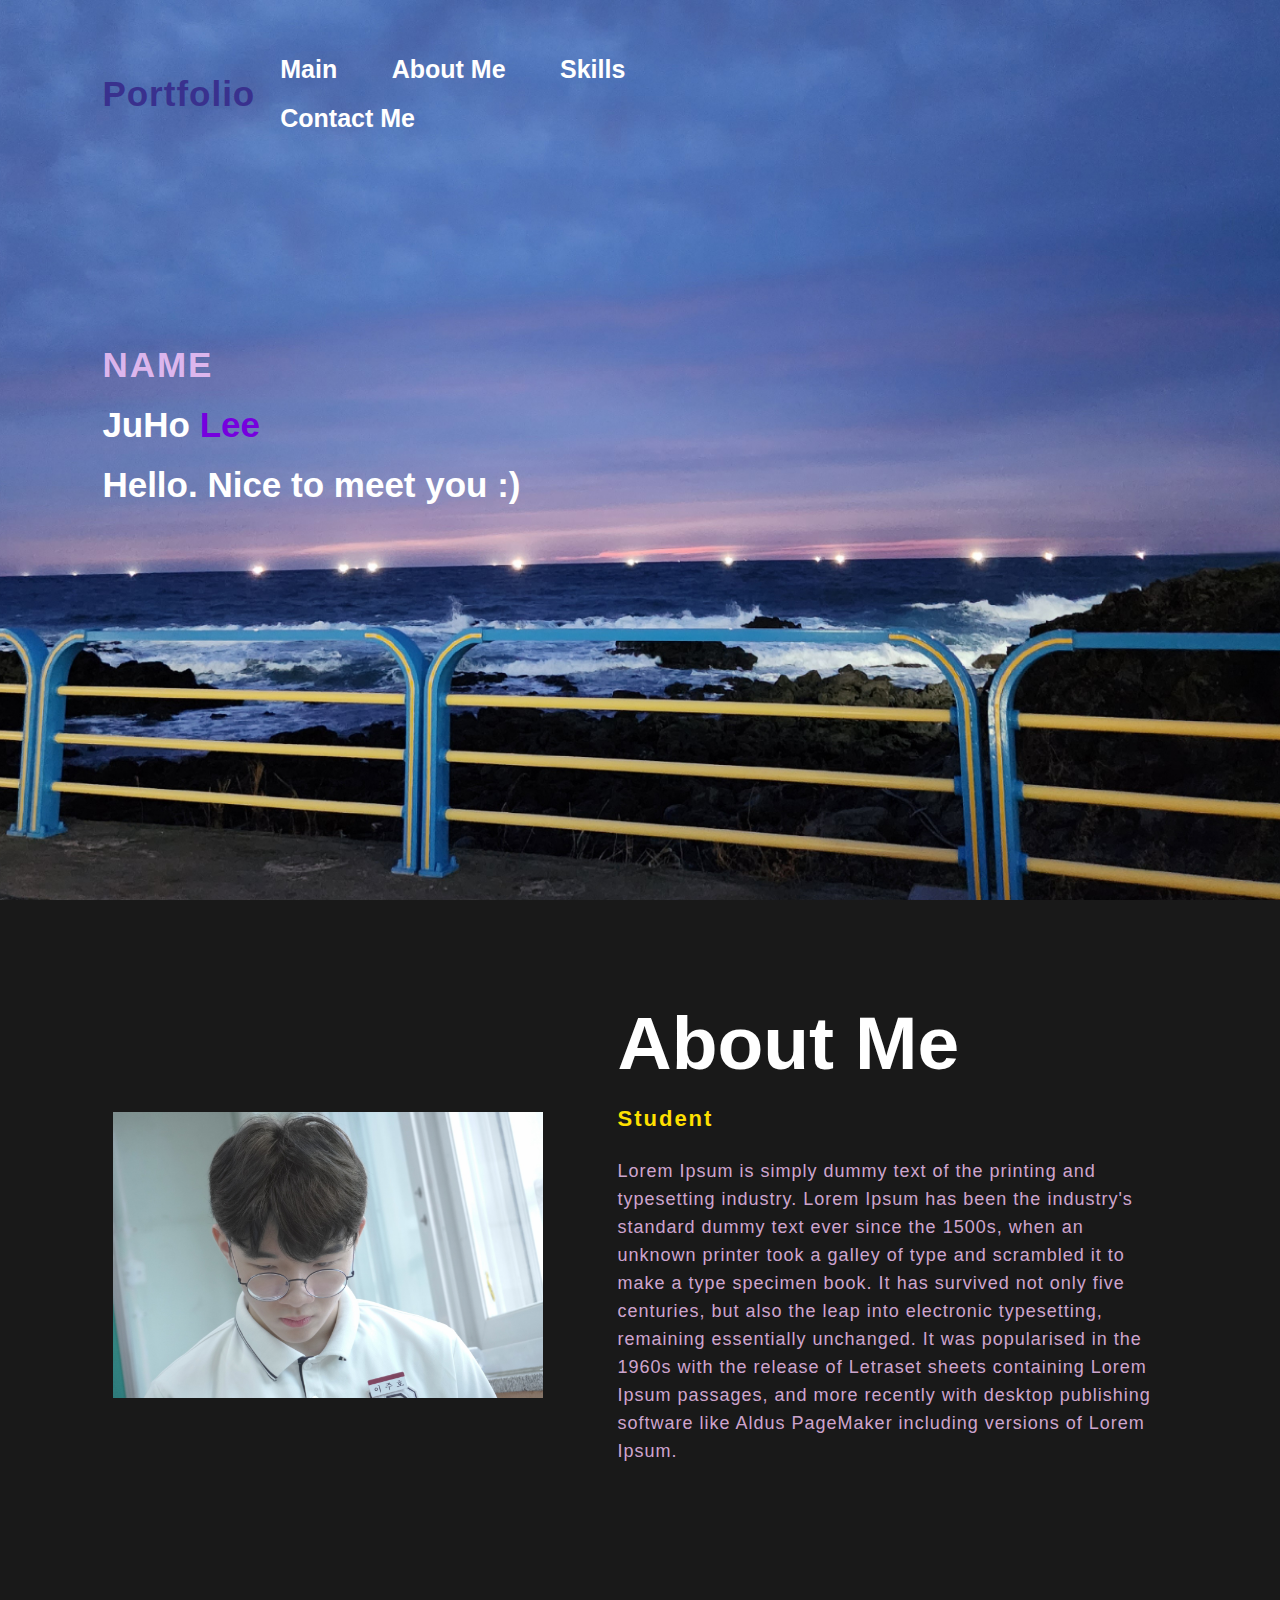
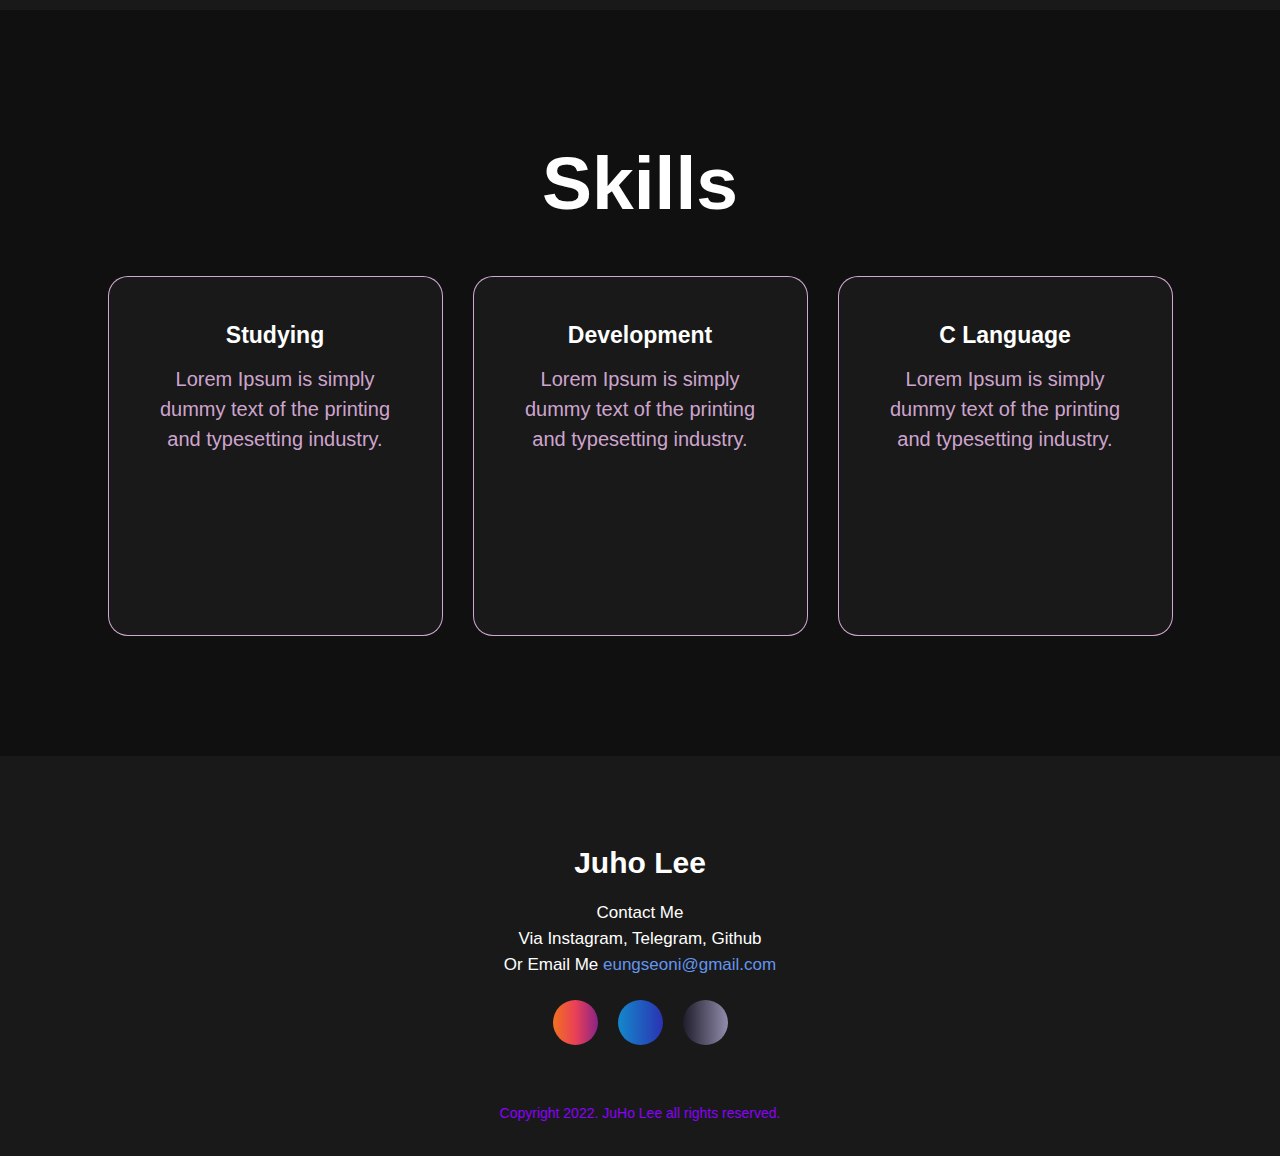
==== portfolio.html @ 83dc179b "first commit" ====
<!DOCTYPE html>
<html lang="en">
  <head>
    <meta charset="UTF-8" />
    <meta http-equiv="X-UA-Compatible" content="IE=edge" />
    <meta name="viewport" content="width=device-width, initial-scale=1.0" />
    <title>Document</title>

    <link rel="stylesheet" type="text/css" href="css/style.css" />
    <link rel="preconnect" href="https://fonts.gstatic.com" />

    <link
      rel="stylesheet"
      href="https://cdnjs.cloudflare.com/ajax/libs/font-awesome/6.2.1/css/all.min.css"
      integrity="sha512-MV7K8+y+gLIBoVD59lQIYicR65iaqukzvf/nwasF0nqhPay5w/9lJmVM2hMDcnK1OnMGCdVK+iQrJ7lzPJQd1w=="
      crossorigin="anonymous"
      referrerpolicy="no-referrer"
    />
  </head>
  <body>
    <div id="navbar">
      <nav>
        <h2 class="logo"><span2>Portfolio</span2></h2>
        <ul>
          <li><a href="#navbar">Main</a></li>
          <li><a href="#about">About Me</a></li>
          <li><a href="#skills">Skills</a></li>
          <li><a href="#contact">Contact Me</a></li>
        </ul>
      </nav>

      <div class="content">
        <h4>NAME</h4>
        <h1>JuHo <span3>Lee</span3></h1>
        <h3>Hello. Nice to meet you :)</h3>
      </div>
    </div>

    <section id="about">
      <div class="main">
        <img src="img/me.jpg" />
        <div class="about-text">
          <h2>About Me</h2>
          <h5><span>Student</span></h5>
          <p>
            Lorem Ipsum is simply dummy text of the printing and typesetting
            industry. Lorem Ipsum has been the industry's standard dummy text
            ever since the 1500s, when an unknown printer took a galley of type
            and scrambled it to make a type specimen book. It has survived not
            only five centuries, but also the leap into electronic typesetting,
            remaining essentially unchanged. It was popularised in the 1960s
            with the release of Letraset sheets containing Lorem Ipsum passages,
            and more recently with desktop publishing software like Aldus
            PageMaker including versions of Lorem Ipsum.
          </p>
        </div>
      </div>
    </section>

    <div id="skills">
      <div class="title"><h2>Skills</h2></div>
      <div class="box">
        <div class="card">
          <i class="fa-solid fa-school"></i>
          <h5>Studying</h5>
          <div class="pra">
            <p>
              Lorem Ipsum is simply dummy text of the printing and typesetting
              industry.
            </p>
          </div>
        </div>

        <div class="card">
          <i class="fa-solid fa-code"></i>
          <h5>Development</h5>
          <div class="pra">
            <p>
              Lorem Ipsum is simply dummy text of the printing and typesetting
              industry.
            </p>
          </div>
        </div>

        <div class="card">
          <i class="fa-solid fa-c"></i>
          <h5>C Language</h5>
          <div class="pra">
            <p>
              Lorem Ipsum is simply dummy text of the printing and typesetting
              industry.
            </p>
          </div>
        </div>
      </div>
    </div>

    <footer id="contact">
      <p>Juho Lee</p>
      <p>
        Contact Me<br />Via Instagram, Telegram, Github<br />Or Email Me
        <span4
          ><a href="mailto:" eungsenoi@gmail.com>eungseoni@gmail.com</a></span4
        >
      </p>

      <div class="social">
        <a href="https://www.instagram.com/ju_ho23/"
          ><i class="fa-brands fa-instagram"></i
        ></a>

        <a href="https://t.me/ssunny_lee"
          ><i class="fa-brands fa-telegram"></i
        ></a>

        <a href="https://github.com/2ssunny"
          ><i class="fa-brands fa-github"></i
        ></a>
      </div>
      <p class="end">Copyright 2022. JuHo Lee all rights reserved.</p>
    </footer>
  </body>
</html>
---- css/style.css ----
* {
  padding: 0;
  margin: 0;
  font-family: "Josefin Snas", sans-serif;
  box-sizing: border-box;
}

#navbar {
  height: 100vh;
  width: 100%;
  background-image: url(../img/background.jpg);
  background-size: cover;
  background-position: center;
}

nav {
  display: flex;
  align-items: center;
  justify-content: space-between;
  padding-top: 45px;
  padding-left: 8%;
  padding-right: 35%;
}

.logo {
  color: white;
  font-size: 35px;
  letter-spacing: 1px;
  cursor: pointer;
}

span {
  color: #ffe000;
}

span2 {
  color: #39318e;
}

span3 {
  color: #7600de;
}

span4 {
  color: #6495ed;
}

nav ul li {
  list-style-type: none;
  display: inline-block;
  padding: 10px 25px;
}

nav ul li a {
  color: white;
  text-decoration: none;
  font-weight: bold;
  text-transform: capitalize;
  font-size: 25px;
}

nav ul li a:hover {
  color: #6495ed;
  transition: 0.4s;
}

.content {
  position: absolute;
  top: 50%;
  left: 8%;
  transform: translateY(-50%);
}

h1 {
  color: white;
  font-size: 35px;
  margin: 20px 0px 20px;
}

h3 {
  color: white;
  font-size: 35px;
  margin-bottom: 50px;
}

h4 {
  color: rgba(255, 202, 255, 0.8);
  letter-spacing: 2px;
  font-size: 35px;
}

#about {
  width: 100%;
  padding: 100px 0px;
  background-color: #191919;
}

#about img {
  height: auto;
  width: 430px;
}

.about-text {
  width: 550px;
}

.main {
  width: 1130px;
  max-width: 95%;
  margin: 0 auto;
  display: flex;
  align-items: center;
  justify-content: space-around;
}

.about-text h2 {
  color: white;
  font-size: 75px;
  text-transform: capitalize;
  margin-bottom: 20px;
}

.about-text h5 {
  color: white;
  letter-spacing: 2px;
  font-size: 22px;
  text-transform: capitalize;
  margin-bottom: 25px;
}

.about-text p {
  color: #fcfc;
  letter-spacing: 1px;
  line-height: 28px;
  font-size: 18px;
  margin-bottom: 45px;
}

#skills {
  background-color: #101010;
  width: 100%;
  padding: 100px 0px;
}

.title h2 {
  color: white;
  font-size: 75px;
  width: 1130px;
  margin: 30px auto;
  text-align: center;
}

.box {
  display: flex;
  justify-content: center;
  align-items: center;
  min-height: 400px;
}

.card {
  height: 360px;
  width: 335px;
  padding: 20px 35px;
  background-color: #191919;
  border-radius: 20px;
  margin: 15px;
  position: relative;
  overflow: hidden;
  text-align: center;
  border: solid 1px;
  border-color: #fcfc;
}

.card i {
  font-size: 50px;
  display: block;
  text-align: center;
  margin: 25px 0px;
  color: #f9004d;
}

h5 {
  color: white;
  font-size: 23px;
  margin-bottom: 15px;
}

.pra p {
  color: #fcfc;
  font-size: 20px;
  line-height: 30px;
  margin-bottom: 25px;
}

footer {
  position: relative;
  width: 100%;
  height: 400px;
  background: #191919;
  display: flex;
  flex-direction: column;
  align-items: center;
  justify-content: center;
}

footer p:nth-child(1) {
  color: white;
  font-size: 30px;
  margin-bottom: 20px;
  font-weight: bold;
}

footer p:nth-child(2) {
  color: white;
  font-size: 17px;
  width: 500px;
  text-align: center;
  line-height: 26px;
}

a {
  text-decoration: none;
  color: inherit;
}

.social {
  display: flex;
}

.social a:nth-child(1) {
  /*Instagram*/
  width: 45px;
  height: 45px;
  display: flex;
  align-items: center;
  justify-content: center;
  background: linear-gradient(to right, #f27121, #e94057, #8a2387);
  border-radius: 50%;
  margin: 22px 10px;
  color: white;
  text-decoration: none;
  font-size: 20px;
}

.social a:nth-child(2) {
  /*Telegram*/
  width: 45px;
  height: 45px;
  display: flex;
  align-items: center;
  justify-content: center;
  background: linear-gradient(to right, #1488cc, #2b32b2);
  border-radius: 50%;
  margin: 22px 10px;
  color: white;
  text-decoration: none;
  font-size: 20px;
}

.social a:nth-child(3) {
  /*Github*/
  width: 45px;
  height: 45px;
  display: flex;
  align-items: center;
  justify-content: center;
  background: linear-gradient(to right, #1f1c2c, #928dab);
  border-radius: 50%;
  margin: 22px 10px;
  color: white;
  text-decoration: none;
  font-size: 20px;
}

.social a:hover {
  transform: scale(1.3);
  transition: 0.2s;
}

.end {
  position: absolute;
  color: rgb(140, 0, 255);
  bottom: 35px;
  font-size: 14px;
}
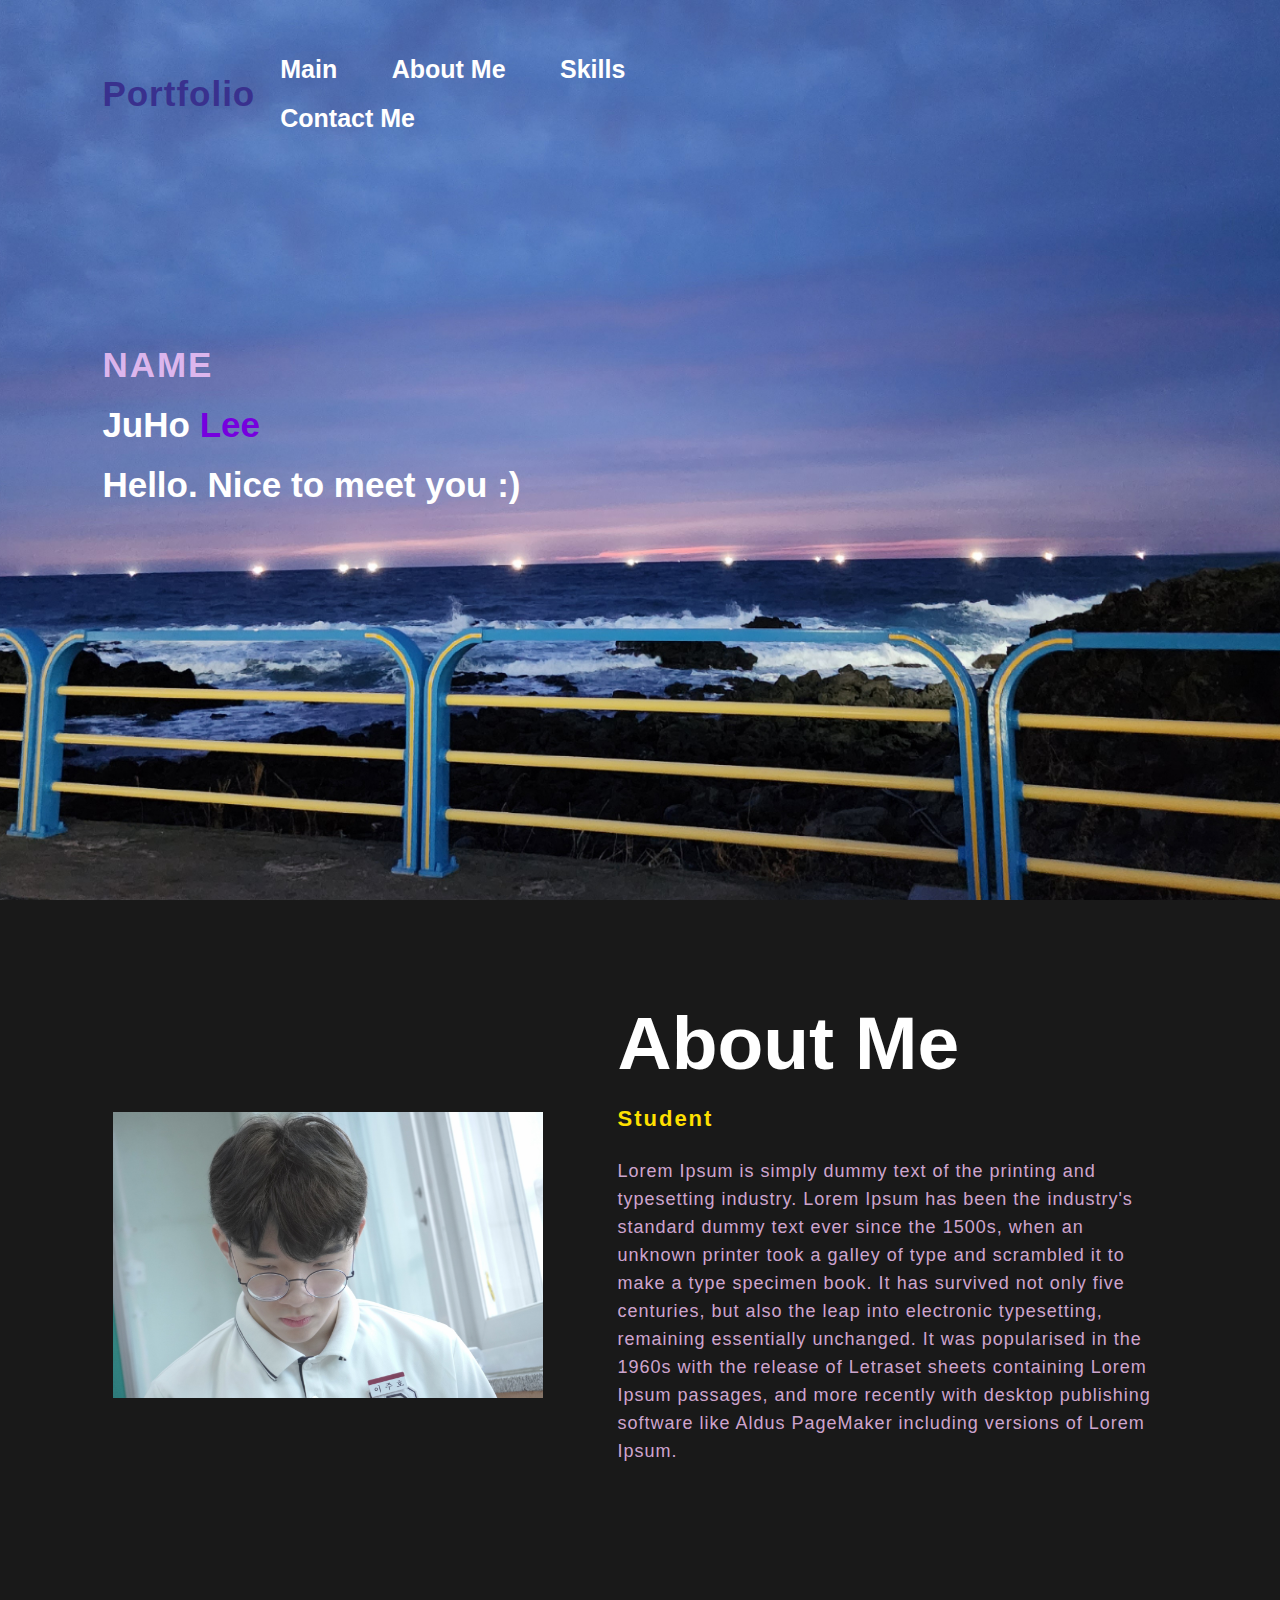
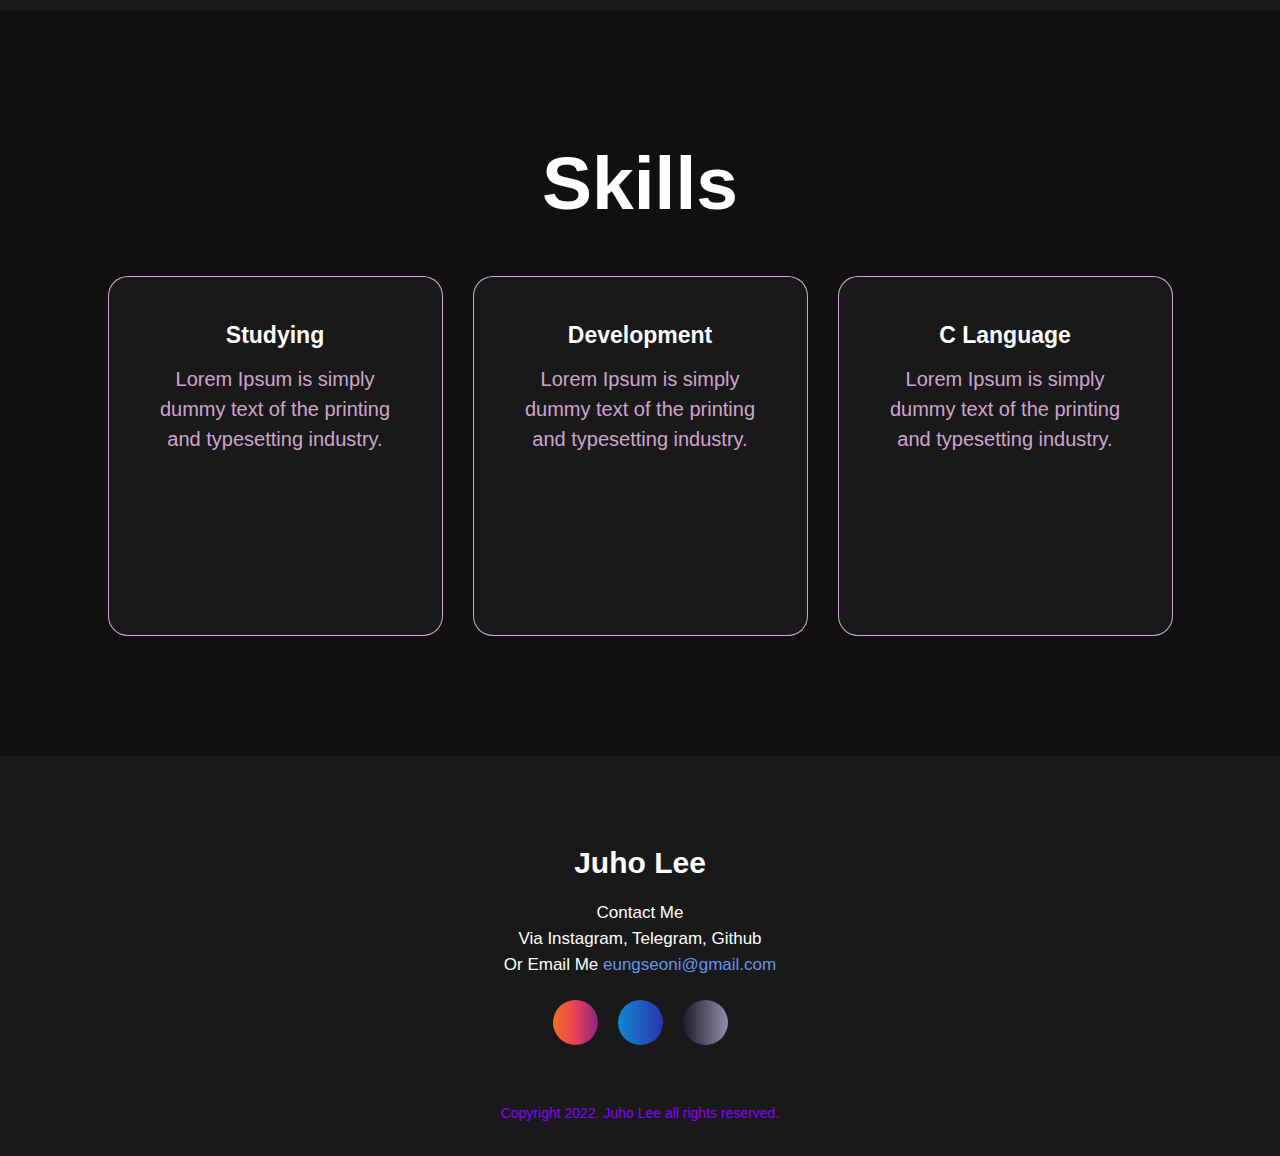
==== commit 26a6fef1: "docs:change name in contact me" ====
--- a/portfolio.html
+++ b/portfolio.html
@@ -117,7 +117,7 @@
           ><i class="fa-brands fa-github"></i
         ></a>
       </div>
-      <p class="end">Copyright 2022. JuHo Lee all rights reserved.</p>
+      <p class="end">Copyright 2022. Juho Lee all rights reserved.</p>
     </footer>
   </body>
 </html>
